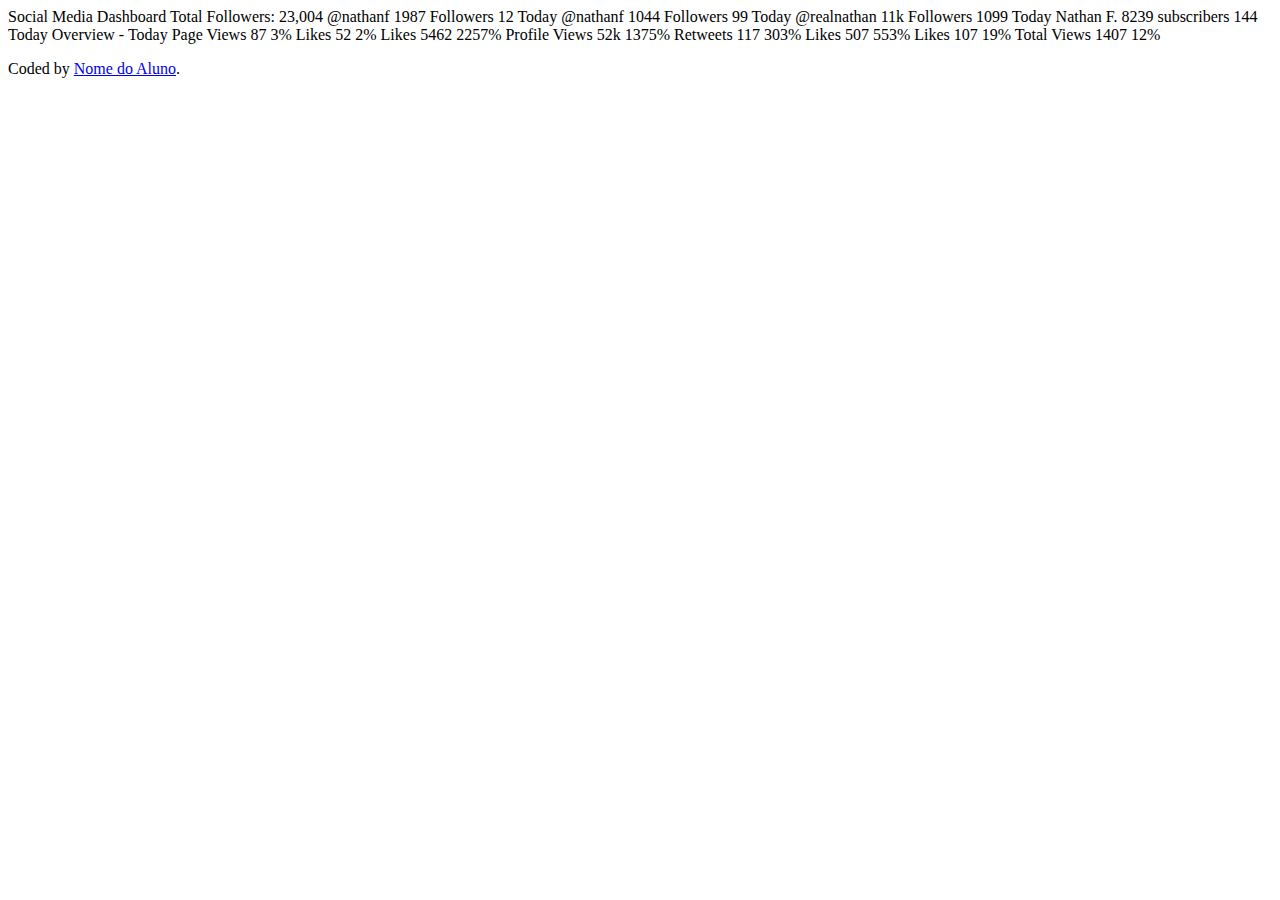
==== pagina-dashboard-social-media/index.html @ 9430ecaa "projeto" ====
<!DOCTYPE html>
<html lang="en">

<head>
  <meta charset="UTF-8">
  <meta name="viewport" content="width=device-width, initial-scale=1.0">
  <!-- displays site properly based on user's device -->

  <link rel="icon" type="image/png" sizes="32x32" href="./images/favicon-32x32.png">
 
  <title>Social Media Dashboard</title>


</head>

<body>
  Social Media Dashboard
  Total Followers: 23,004

  @nathanf
  1987
  Followers
  12 Today
  @nathanf
  1044
  Followers
  99 Today
  @realnathan
              
  11k
  Followers
  1099 Today

  Nathan F.
  8239
  subscribers
  144 Today
            
  Overview - Today

  Page Views
  87
  3%
    
  Likes
  52
  2%

  Likes
  5462
  2257%

  Profile Views
  52k
  1375%

  Retweets
  117
  303%

  Likes
  507
  553%

  Likes
  107
  19%
                
  Total Views
  1407
  12%

  <footer>
    <p class="attribution">
      Coded by <a href="#">Nome do Aluno</a>.
    </p>
  </footer>

</body>

</html>
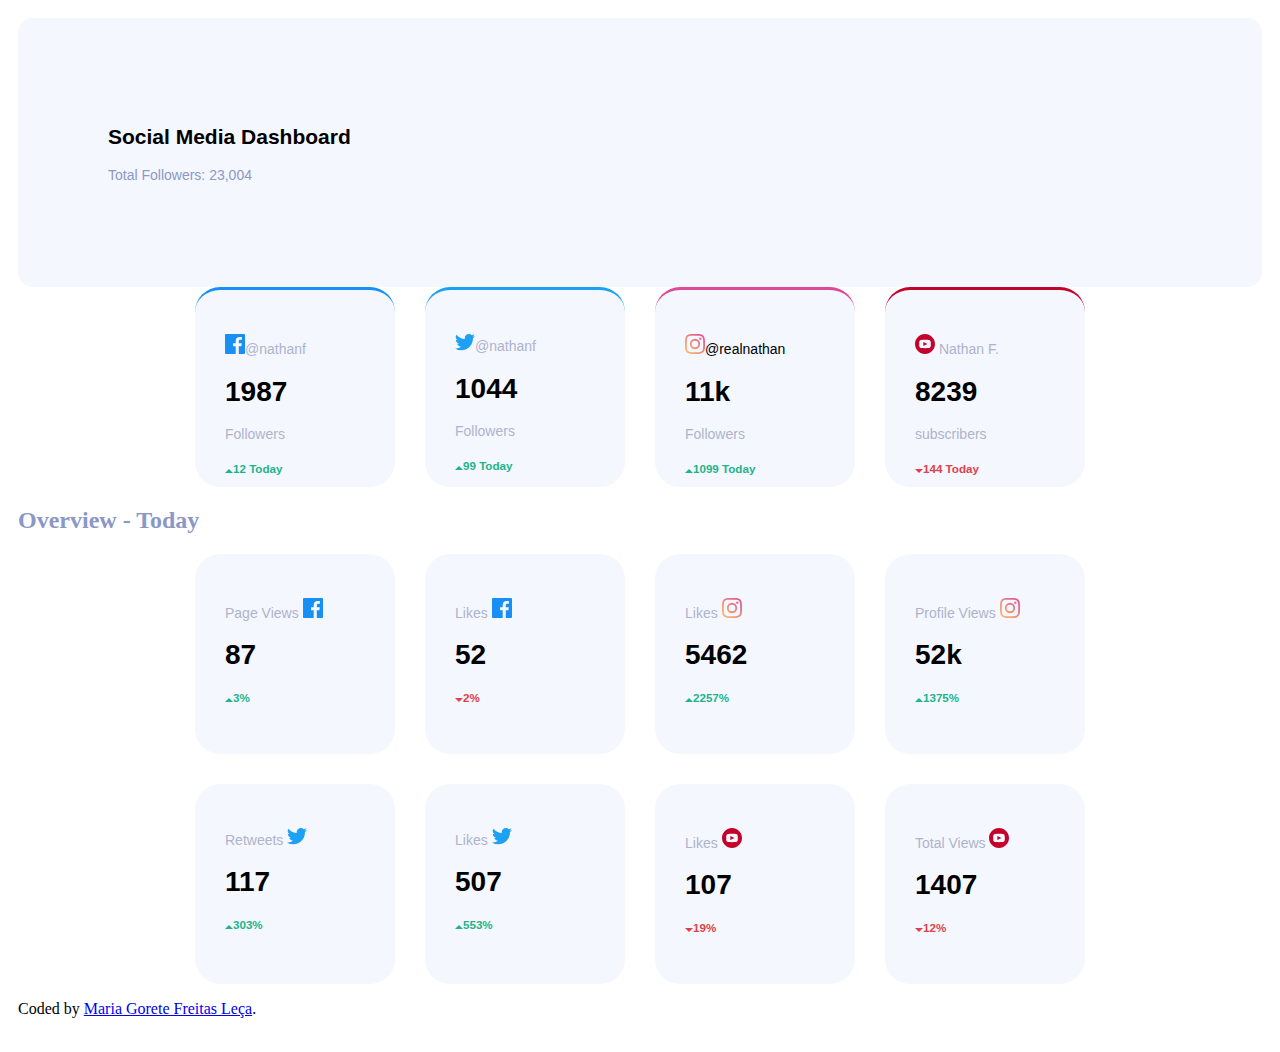
==== commit c6b51e2b: "final" ====
--- a/pagina-dashboard-social-media/index.html
+++ b/pagina-dashboard-social-media/index.html
@@ -14,68 +14,248 @@
 </head>
 
 <body>
-  Social Media Dashboard
-  Total Followers: 23,004
-
-  @nathanf
-  1987
-  Followers
-  12 Today
-  @nathanf
-  1044
-  Followers
-  99 Today
-  @realnathan
-              
-  11k
-  Followers
-  1099 Today
-
-  Nathan F.
-  8239
-  subscribers
-  144 Today
-            
-  Overview - Today
-
-  Page Views
-  87
-  3%
-    
-  Likes
-  52
-  2%
-
-  Likes
-  5462
-  2257%
-
-  Profile Views
-  52k
-  1375%
-
-  Retweets
-  117
-  303%
-
-  Likes
-  507
-  553%
-
-  Likes
-  107
-  19%
-                
-  Total Views
-  1407
-  12%
-
+  <header class="header">
+    <h2 class="heading-2 heading-2--dark">Social Media Dashboard</h2>
+    <p class="title"> Total Followers: 23,004</p>
+ </header>
+  <div class="container">
+    
+      <div class="itens itens--1">
+        <p class="paragrafo"><svg xmlns="http://www.w3.org/2000/svg" width="20" height="20"><path fill="#178FF5" d="M18.896 0H1.104C.494 0 0 .494 0 1.104v17.793C0 19.506.494 20 1.104 20h9.58v-7.745H8.076V9.237h2.606V7.01c0-2.583 1.578-3.99 3.883-3.99 1.104 0 2.052.082 2.329.119v2.7h-1.598c-1.254 0-1.496.597-1.496 1.47v1.928h2.989l-.39 3.018h-2.6V20h5.098c.608 0 1.102-.494 1.102-1.104V1.104C20 .494 19.506 0 18.896 0z"/></svg>@nathanf</p>
+        <h1>1987</h1>
+        <p class="paragrafo">Followers</p>
+        <h5 class="positivo"><svg xmlns="http://www.w3.org/2000/svg" width="8" height="4"><path fill="#1EB589" fill-rule="evenodd" d="M0 4l4-4 4 4z"/></svg>12 Today</h5>
+      </div>
+
+      <div class="itens itens--2">
+        <p class="paragrafo"><svg xmlns="http://www.w3.org/2000/svg" width="20" height="17"><path fill="#1DA1F2" d="M20 1.924a8.192 8.192 0 01-2.357.646A4.11 4.11 0 0019.448.3a8.22 8.22 0 01-2.606.996A4.096 4.096 0 0013.847 0c-2.65 0-4.596 2.472-3.998 5.037A11.648 11.648 0 011.392.752a4.109 4.109 0 001.27 5.478 4.086 4.086 0 01-1.858-.513C.76 7.616 2.122 9.395 4.095 9.79a4.113 4.113 0 01-1.853.07 4.106 4.106 0 003.833 2.849A8.25 8.25 0 010 14.41a11.616 11.616 0 006.29 1.843c7.618 0 11.922-6.434 11.663-12.205A8.354 8.354 0 0020 1.924z"/></svg>@nathanf</p>
+        <h1>1044</h1>
+        <p class="paragrafo">Followers</p>
+        <h5 class="positivo"><svg xmlns="http://www.w3.org/2000/svg" width="8" height="4"><path fill="#1EB589" fill-rule="evenodd" d="M0 4l4-4 4 4z"/></svg>99 Today</h5>
+      </div>
+
+      <div class="itens itens--3">
+        <p><svg xmlns="http://www.w3.org/2000/svg" width="20" height="20"><defs><linearGradient id="a" x1="100%" x2="0%" y1="0%" y2="100%"><stop offset="0%" stop-color="#DF4896"/><stop offset="50.913%" stop-color="#EE877E"/><stop offset="100%" stop-color="#FDC366"/></linearGradient></defs><path fill="url(#a)" d="M10 1.802c2.67 0 2.987.01 4.042.059 2.71.123 3.975 1.409 4.099 4.099.048 1.054.057 1.37.057 4.04 0 2.672-.01 2.988-.057 4.042-.124 2.687-1.387 3.975-4.1 4.099-1.054.048-1.37.058-4.041.058-2.67 0-2.987-.01-4.04-.058-2.717-.124-3.977-1.416-4.1-4.1-.048-1.054-.058-1.37-.058-4.041 0-2.67.01-2.986.058-4.04.124-2.69 1.387-3.977 4.1-4.1 1.054-.048 1.37-.058 4.04-.058zM10 0C7.284 0 6.944.012 5.878.06 2.246.227.228 2.242.06 5.877.01 6.944 0 7.284 0 10s.012 3.057.06 4.123c.167 3.632 2.182 5.65 5.817 5.817 1.067.048 1.407.06 4.123.06s3.057-.012 4.123-.06c3.629-.167 5.652-2.182 5.816-5.817.05-1.066.061-1.407.061-4.123s-.012-3.056-.06-4.122C19.777 2.249 17.76.228 14.124.06 13.057.01 12.716 0 10 0zm0 4.865a5.135 5.135 0 100 10.27 5.135 5.135 0 000-10.27zm0 8.468a3.333 3.333 0 110-6.666 3.333 3.333 0 010 6.666zm5.338-9.87a1.2 1.2 0 100 2.4 1.2 1.2 0 000-2.4z"/></svg>@realnathan</p>
+        <h1>11k</h1>
+        <p class="paragrafo">Followers</p>
+        <h5 class="positivo"><svg xmlns="http://www.w3.org/2000/svg" width="8" height="4"><path fill="#1EB589" fill-rule="evenodd" d="M0 4l4-4 4 4z"/></svg>1099 Today</h5>
+      </div>
+
+      <div class="itens itens--4">
+        <p  class="paragrafo"><svg xmlns="http://www.w3.org/2000/svg" width="20" height="20"><path fill="#C4032B" d="M10 0C4.478 0 0 4.478 0 10c0 5.523 4.478 10 10 10 5.523 0 10-4.477 10-10 0-5.522-4.477-10-10-10zm3.7 14.077c-1.75.12-5.652.12-7.402 0-1.896-.13-2.117-1.059-2.131-4.077.014-3.024.237-3.947 2.131-4.077 1.75-.12 5.652-.12 7.403 0 1.897.13 2.117 1.059 2.132 4.077-.015 3.024-.237 3.947-2.132 4.077zM8.334 8.048l4.098 1.949-4.098 1.955V8.048z"/></svg> Nathan F.</p>
+        <h1>8239</h1>
+        <p class="paragrafo">subscribers</p>
+        <h5 class="negativo"><svg xmlns="http://www.w3.org/2000/svg" width="8" height="4"><path fill="#DC414C" fill-rule="evenodd" d="M0 0l4 4 4-4z"/></svg>144 Today</h5>
+      </div>
+    
+  </div>
+  <h2 class="title"> Overview - Today</h2>
+  <div class="container-gird">
+    <div class="itens iten-1">
+      <p class="paragrafo">Page Views
+        <svg xmlns="http://www.w3.org/2000/svg" width="20" height="20"><path fill="#178FF5" d="M18.896 0H1.104C.494 0 0 .494 0 1.104v17.793C0 19.506.494 20 1.104 20h9.58v-7.745H8.076V9.237h2.606V7.01c0-2.583 1.578-3.99 3.883-3.99 1.104 0 2.052.082 2.329.119v2.7h-1.598c-1.254 0-1.496.597-1.496 1.47v1.928h2.989l-.39 3.018h-2.6V20h5.098c.608 0 1.102-.494 1.102-1.104V1.104C20 .494 19.506 0 18.896 0z"/></svg></p>
+      <h1>  87</h1>
+      <h5 class="positivo"><svg xmlns="http://www.w3.org/2000/svg" width="8" height="4"><path fill="#1EB589" fill-rule="evenodd" d="M0 4l4-4 4 4z"/></svg>3%</h5>
+    </div>
+    <div class="itens iten-2">
+      <p class="paragrafo">Likes   <svg xmlns="http://www.w3.org/2000/svg" width="20" height="20"><path fill="#178FF5" d="M18.896 0H1.104C.494 0 0 .494 0 1.104v17.793C0 19.506.494 20 1.104 20h9.58v-7.745H8.076V9.237h2.606V7.01c0-2.583 1.578-3.99 3.883-3.99 1.104 0 2.052.082 2.329.119v2.7h-1.598c-1.254 0-1.496.597-1.496 1.47v1.928h2.989l-.39 3.018h-2.6V20h5.098c.608 0 1.102-.494 1.102-1.104V1.104C20 .494 19.506 0 18.896 0z"/></svg></p>
+      <h1>52</h1>
+      <h5 class="negativo"><svg xmlns="http://www.w3.org/2000/svg" width="8" height="4"><path fill="#DC414C" fill-rule="evenodd" d="M0 0l4 4 4-4z"/></svg>2%</h5>
+    </div>
+    <div class="itens iten-3">
+      <p class="paragrafo">Likes   <svg xmlns="http://www.w3.org/2000/svg" width="20" height="20"><defs><linearGradient id="a" x1="100%" x2="0%" y1="0%" y2="100%"><stop offset="0%" stop-color="#DF4896"/><stop offset="50.913%" stop-color="#EE877E"/><stop offset="100%" stop-color="#FDC366"/></linearGradient></defs><path fill="url(#a)" d="M10 1.802c2.67 0 2.987.01 4.042.059 2.71.123 3.975 1.409 4.099 4.099.048 1.054.057 1.37.057 4.04 0 2.672-.01 2.988-.057 4.042-.124 2.687-1.387 3.975-4.1 4.099-1.054.048-1.37.058-4.041.058-2.67 0-2.987-.01-4.04-.058-2.717-.124-3.977-1.416-4.1-4.1-.048-1.054-.058-1.37-.058-4.041 0-2.67.01-2.986.058-4.04.124-2.69 1.387-3.977 4.1-4.1 1.054-.048 1.37-.058 4.04-.058zM10 0C7.284 0 6.944.012 5.878.06 2.246.227.228 2.242.06 5.877.01 6.944 0 7.284 0 10s.012 3.057.06 4.123c.167 3.632 2.182 5.65 5.817 5.817 1.067.048 1.407.06 4.123.06s3.057-.012 4.123-.06c3.629-.167 5.652-2.182 5.816-5.817.05-1.066.061-1.407.061-4.123s-.012-3.056-.06-4.122C19.777 2.249 17.76.228 14.124.06 13.057.01 12.716 0 10 0zm0 4.865a5.135 5.135 0 100 10.27 5.135 5.135 0 000-10.27zm0 8.468a3.333 3.333 0 110-6.666 3.333 3.333 0 010 6.666zm5.338-9.87a1.2 1.2 0 100 2.4 1.2 1.2 0 000-2.4z"/></svg></p>
+      <h1>5462</h1>
+      <h5 class="positivo"><svg xmlns="http://www.w3.org/2000/svg" width="8" height="4"><path fill="#1EB589" fill-rule="evenodd" d="M0 4l4-4 4 4z"/></svg>2257%</h5>
+    </div>
+    <div class="itens iten-4">
+      <p class="paragrafo">Profile Views   <svg xmlns="http://www.w3.org/2000/svg" width="20" height="20"><defs><linearGradient id="a" x1="100%" x2="0%" y1="0%" y2="100%"><stop offset="0%" stop-color="#DF4896"/><stop offset="50.913%" stop-color="#EE877E"/><stop offset="100%" stop-color="#FDC366"/></linearGradient></defs><path fill="url(#a)" d="M10 1.802c2.67 0 2.987.01 4.042.059 2.71.123 3.975 1.409 4.099 4.099.048 1.054.057 1.37.057 4.04 0 2.672-.01 2.988-.057 4.042-.124 2.687-1.387 3.975-4.1 4.099-1.054.048-1.37.058-4.041.058-2.67 0-2.987-.01-4.04-.058-2.717-.124-3.977-1.416-4.1-4.1-.048-1.054-.058-1.37-.058-4.041 0-2.67.01-2.986.058-4.04.124-2.69 1.387-3.977 4.1-4.1 1.054-.048 1.37-.058 4.04-.058zM10 0C7.284 0 6.944.012 5.878.06 2.246.227.228 2.242.06 5.877.01 6.944 0 7.284 0 10s.012 3.057.06 4.123c.167 3.632 2.182 5.65 5.817 5.817 1.067.048 1.407.06 4.123.06s3.057-.012 4.123-.06c3.629-.167 5.652-2.182 5.816-5.817.05-1.066.061-1.407.061-4.123s-.012-3.056-.06-4.122C19.777 2.249 17.76.228 14.124.06 13.057.01 12.716 0 10 0zm0 4.865a5.135 5.135 0 100 10.27 5.135 5.135 0 000-10.27zm0 8.468a3.333 3.333 0 110-6.666 3.333 3.333 0 010 6.666zm5.338-9.87a1.2 1.2 0 100 2.4 1.2 1.2 0 000-2.4z"/></svg></p>
+      <h1>52k</h1>
+      <h5 class="positivo"><svg xmlns="http://www.w3.org/2000/svg" width="8" height="4"><path fill="#1EB589" fill-rule="evenodd" d="M0 4l4-4 4 4z"/></svg>1375%</h5>
+    </div>
+    <div class="itens iten-5">
+      <p class="paragrafo">Retweets   <svg xmlns="http://www.w3.org/2000/svg" width="20" height="17"><path fill="#1DA1F2" d="M20 1.924a8.192 8.192 0 01-2.357.646A4.11 4.11 0 0019.448.3a8.22 8.22 0 01-2.606.996A4.096 4.096 0 0013.847 0c-2.65 0-4.596 2.472-3.998 5.037A11.648 11.648 0 011.392.752a4.109 4.109 0 001.27 5.478 4.086 4.086 0 01-1.858-.513C.76 7.616 2.122 9.395 4.095 9.79a4.113 4.113 0 01-1.853.07 4.106 4.106 0 003.833 2.849A8.25 8.25 0 010 14.41a11.616 11.616 0 006.29 1.843c7.618 0 11.922-6.434 11.663-12.205A8.354 8.354 0 0020 1.924z"/></svg></p>
+      <h1>117</h1>
+      <h5 class="positivo"><svg xmlns="http://www.w3.org/2000/svg" width="8" height="4"><path fill="#1EB589" fill-rule="evenodd" d="M0 4l4-4 4 4z"/></svg>303%</h5>
+    </div>
+    <div class="itens iten-6">
+      <p class="paragrafo">Likes   <svg xmlns="http://www.w3.org/2000/svg" width="20" height="17"><path fill="#1DA1F2" d="M20 1.924a8.192 8.192 0 01-2.357.646A4.11 4.11 0 0019.448.3a8.22 8.22 0 01-2.606.996A4.096 4.096 0 0013.847 0c-2.65 0-4.596 2.472-3.998 5.037A11.648 11.648 0 011.392.752a4.109 4.109 0 001.27 5.478 4.086 4.086 0 01-1.858-.513C.76 7.616 2.122 9.395 4.095 9.79a4.113 4.113 0 01-1.853.07 4.106 4.106 0 003.833 2.849A8.25 8.25 0 010 14.41a11.616 11.616 0 006.29 1.843c7.618 0 11.922-6.434 11.663-12.205A8.354 8.354 0 0020 1.924z"/></svg></p>
+      <h1>507</h1>
+      <h5 class="positivo"><svg xmlns="http://www.w3.org/2000/svg" width="8" height="4"><path fill="#1EB589" fill-rule="evenodd" d="M0 4l4-4 4 4z"/></svg>553%</h5>
+    </div>
+    <div class="itens iten-7">
+      <p class="paragrafo">Likes   <svg xmlns="http://www.w3.org/2000/svg" width="20" height="20"><path fill="#C4032B" d="M10 0C4.478 0 0 4.478 0 10c0 5.523 4.478 10 10 10 5.523 0 10-4.477 10-10 0-5.522-4.477-10-10-10zm3.7 14.077c-1.75.12-5.652.12-7.402 0-1.896-.13-2.117-1.059-2.131-4.077.014-3.024.237-3.947 2.131-4.077 1.75-.12 5.652-.12 7.403 0 1.897.13 2.117 1.059 2.132 4.077-.015 3.024-.237 3.947-2.132 4.077zM8.334 8.048l4.098 1.949-4.098 1.955V8.048z"/></svg></p>
+      <h1>107</h1>
+      <h5 class="negativo"><svg xmlns="http://www.w3.org/2000/svg" width="8" height="4"><path fill="#DC414C" fill-rule="evenodd" d="M0 0l4 4 4-4z"/></svg>19%</h5>
+    </div>
+    <div class="itens iten-8">
+      <p class="paragrafo">Total Views   <svg xmlns="http://www.w3.org/2000/svg" width="20" height="20"><path fill="#C4032B" d="M10 0C4.478 0 0 4.478 0 10c0 5.523 4.478 10 10 10 5.523 0 10-4.477 10-10 0-5.522-4.477-10-10-10zm3.7 14.077c-1.75.12-5.652.12-7.402 0-1.896-.13-2.117-1.059-2.131-4.077.014-3.024.237-3.947 2.131-4.077 1.75-.12 5.652-.12 7.403 0 1.897.13 2.117 1.059 2.132 4.077-.015 3.024-.237 3.947-2.132 4.077zM8.334 8.048l4.098 1.949-4.098 1.955V8.048z"/></svg></p>
+      <h1>1407</h1>
+      <h5 class="negativo"><svg xmlns="http://www.w3.org/2000/svg" width="8" height="4"><path fill="#DC414C" fill-rule="evenodd" d="M0 0l4 4 4-4z"/></svg>12%</h5>
+    </div>
+  </div>
+  
   <footer>
     <p class="attribution">
-      Coded by <a href="#">Nome do Aluno</a>.
+      Coded by <a href="#">Maria Gorete Freitas Leça</a>.
     </p>
   </footer>
-
+  <style>
+    body{
+  
+      padding: 10px;
+      justify-content: center;
+      align-items: center;
+    }
+    .header {
+      background-color:  hsl(225, 100%, 98%);
+      padding: 90px ;
+      font-family: "Barlow Semi Condensed", sans-serif;
+      font-size: 14px;
+      border-radius: 15px;
+    }
+    
+
+    .container{
+   
+      display: grid;
+      justify-content: center;
+      grid-template-rows: repeat(1, 200px);
+      grid-template-columns: repeat(4, 200px);
+
+      grid-row-gap: 30px;
+      grid-column-gap: 30px;
+
+      
+    }
+
+    .itens{
+      padding: 30px ;
+      font-family: "Barlow Semi Condensed", sans-serif;
+      font-size: 14px;
+      border-radius: 25px;
+     
+    }
+    .itens--1{
+      background-color:hsl(225, 100%, 98%) ;
+      border-top: 3px solid hsl(208, 92%, 53%);
+      
+
+      grid-row: 1/2;
+      grid-column:1/2;
+    }
+
+    .itens--2{
+      background-color:hsl(225, 100%, 98%) ;
+      border-top: 3px solid hsl(203, 89%, 53%);
+      grid-row: 1/2;
+      grid-column:2/3;
+    }
+
+    .itens--3{
+      background-color:hsl(225, 100%, 98%) ;
+      border-top: 3px solid   hsl(329, 70%, 58%) ;
+      
+      grid-row: 1/ 2;
+      grid-column: 3/4;
+    }
+
+    .itens--4{
+      background-color:hsl(225, 100%, 98%) ;
+      border-top: 3px solid hsl(348, 97%, 39%);
+      grid-row: 1/2;
+      grid-column: 4/5;
+    }
+
+    .container-gird{
+     
+      display: grid;
+      justify-content: center;
+      grid-template-rows: repeat(2, 200px);
+      grid-template-columns: repeat(4, 200px);
+
+      grid-row-gap: 30px;
+      grid-column-gap: 30px;
+
+     
+    }
+
+    .iten-1{
+      background-color: hsl(225, 100%, 98%) ;
+
+      grid-row: 1/2;
+      grid-column:1/2;
+    }
+
+    .iten-2{
+      background-color: hsl(225, 100%, 98%) ;
+
+      grid-row: 1/2;
+      grid-column:2/3;
+    }
+
+    .iten-3{
+      background-color: hsl(225, 100%, 98%) ;
+
+      grid-row: 1/ 2;
+      grid-column: 3/4;
+    }
+
+    .iten-4{
+      background-color: hsl(225, 100%, 98%) ;
+
+      grid-row: 1/ 2;
+      grid-column: 4/5;
+    }
+
+    .iten-5{
+      background-color: hsl(225, 100%, 98%) ;
+
+      grid-row: 2/ 3;
+      grid-column: 1/2;
+    }
+
+    .iten-6{
+      background-color: hsl(225, 100%, 98%) ;
+
+      grid-row: 2/ 3;
+      grid-column: 2/3;
+    }
+
+    .iten-7{
+      background-color: hsl(225, 100%, 98%) ;
+
+      grid-row: 2/ 3;
+      grid-column: 3/4;
+    }
+
+    .iten-8{
+      background-color: hsl(225, 100%, 98%) ;
+
+      grid-row: 2/ 3;
+      grid-column: 4/5;
+    }
+
+.negativo{
+  color:hsl(356, 69%, 56%);
+}
+.positivo{
+  color: hsl(163, 72%, 41%);
+}
+.title{
+  color:  hsl(228, 34%, 66%) ;
+  
+}
+.paragrafo{
+  color: hsl(230, 22%, 74%);
+}
+
+
+
+
+
+    
+
+</style>
 </body>
 
 </html>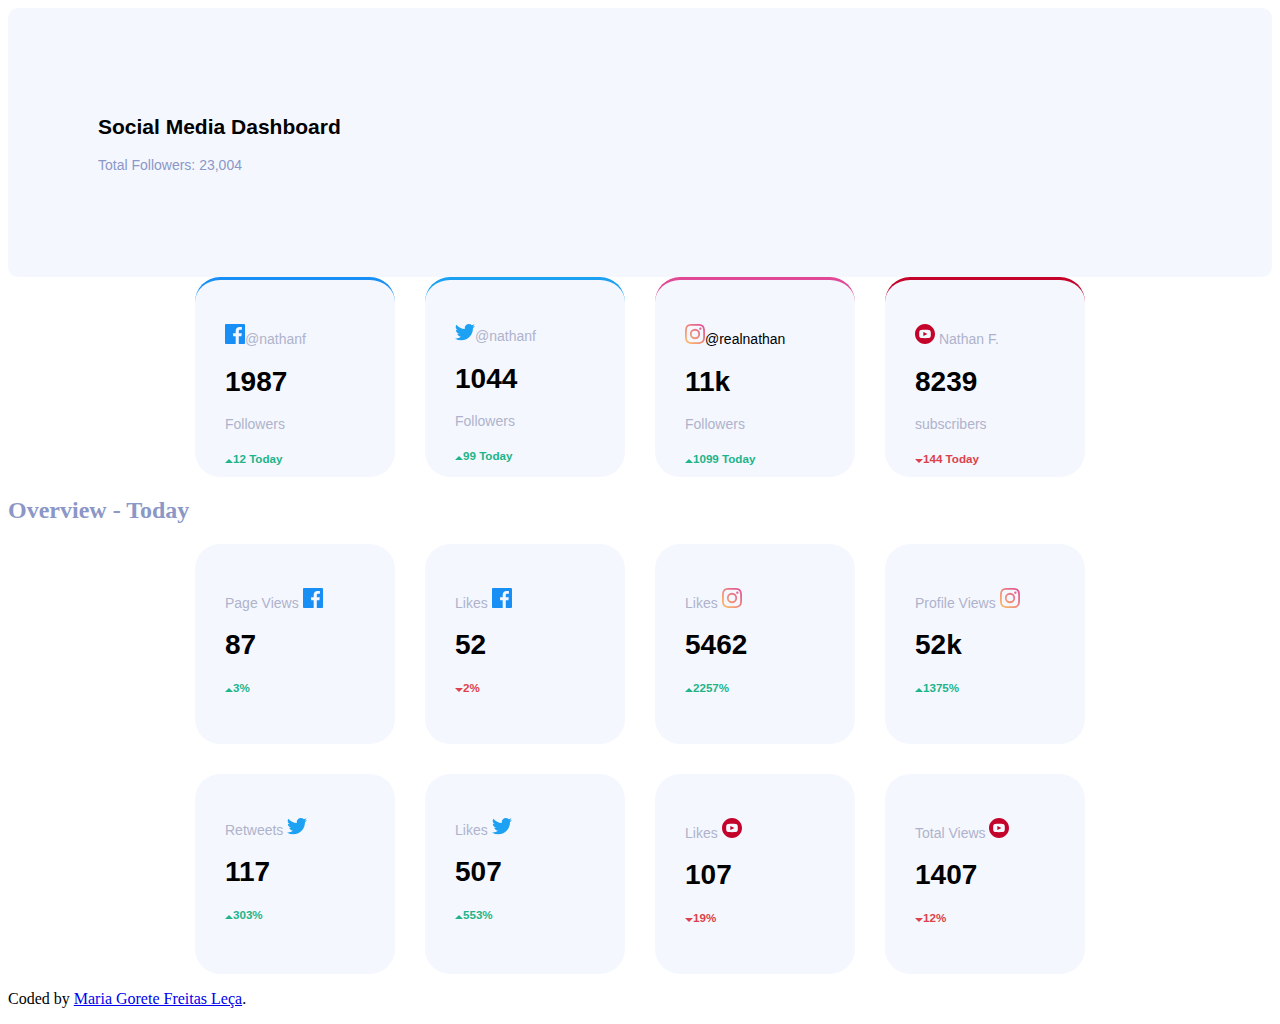
==== commit 33af21aa: "Add files via upload" ====
--- a/pagina-dashboard-social-media/index.html
+++ b/pagina-dashboard-social-media/index.html
@@ -51,6 +51,7 @@
   </div>
   <h2 class="title"> Overview - Today</h2>
   <div class="container-gird">
+    
     <div class="itens iten-1">
       <p class="paragrafo">Page Views
         <svg xmlns="http://www.w3.org/2000/svg" width="20" height="20"><path fill="#178FF5" d="M18.896 0H1.104C.494 0 0 .494 0 1.104v17.793C0 19.506.494 20 1.104 20h9.58v-7.745H8.076V9.237h2.606V7.01c0-2.583 1.578-3.99 3.883-3.99 1.104 0 2.052.082 2.329.119v2.7h-1.598c-1.254 0-1.496.597-1.496 1.47v1.928h2.989l-.39 3.018h-2.6V20h5.098c.608 0 1.102-.494 1.102-1.104V1.104C20 .494 19.506 0 18.896 0z"/></svg></p>
@@ -100,18 +101,13 @@
     </p>
   </footer>
   <style>
-    body{
-  
-      padding: 10px;
-      justify-content: center;
-      align-items: center;
-    }
+    
     .header {
       background-color:  hsl(225, 100%, 98%);
       padding: 90px ;
       font-family: "Barlow Semi Condensed", sans-serif;
       font-size: 14px;
-      border-radius: 15px;
+      border-radius: 10px;
     }
     
 
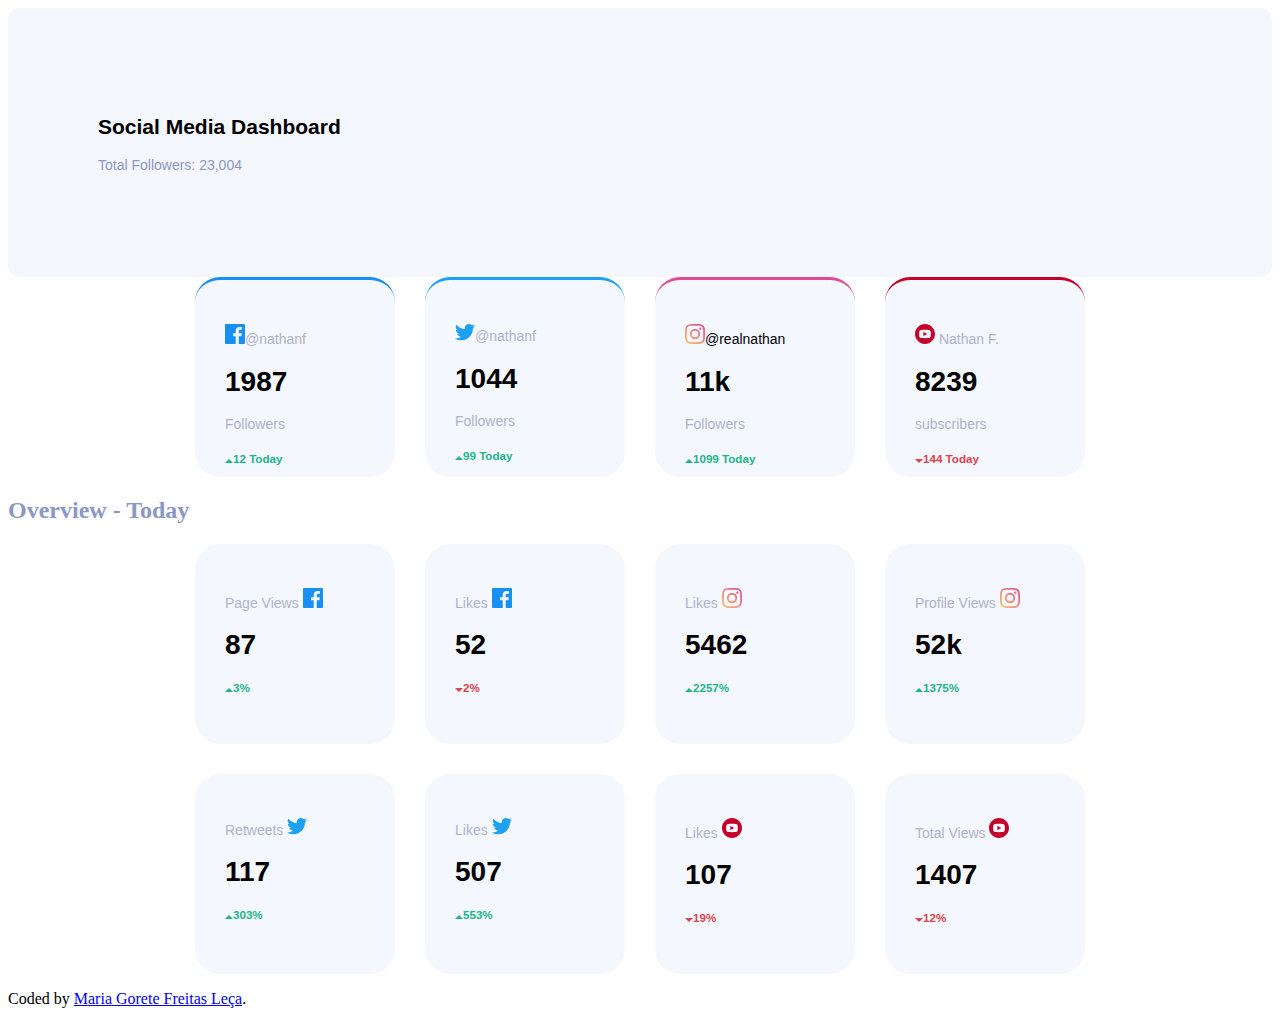
==== commit c706a28a: "final" ====
--- a/pagina-dashboard-social-media/index.html
+++ b/pagina-dashboard-social-media/index.html
@@ -107,7 +107,7 @@
       padding: 90px ;
       font-family: "Barlow Semi Condensed", sans-serif;
       font-size: 14px;
-      border-radius: 10px;
+      border-radius: 12px;
     }
     
 
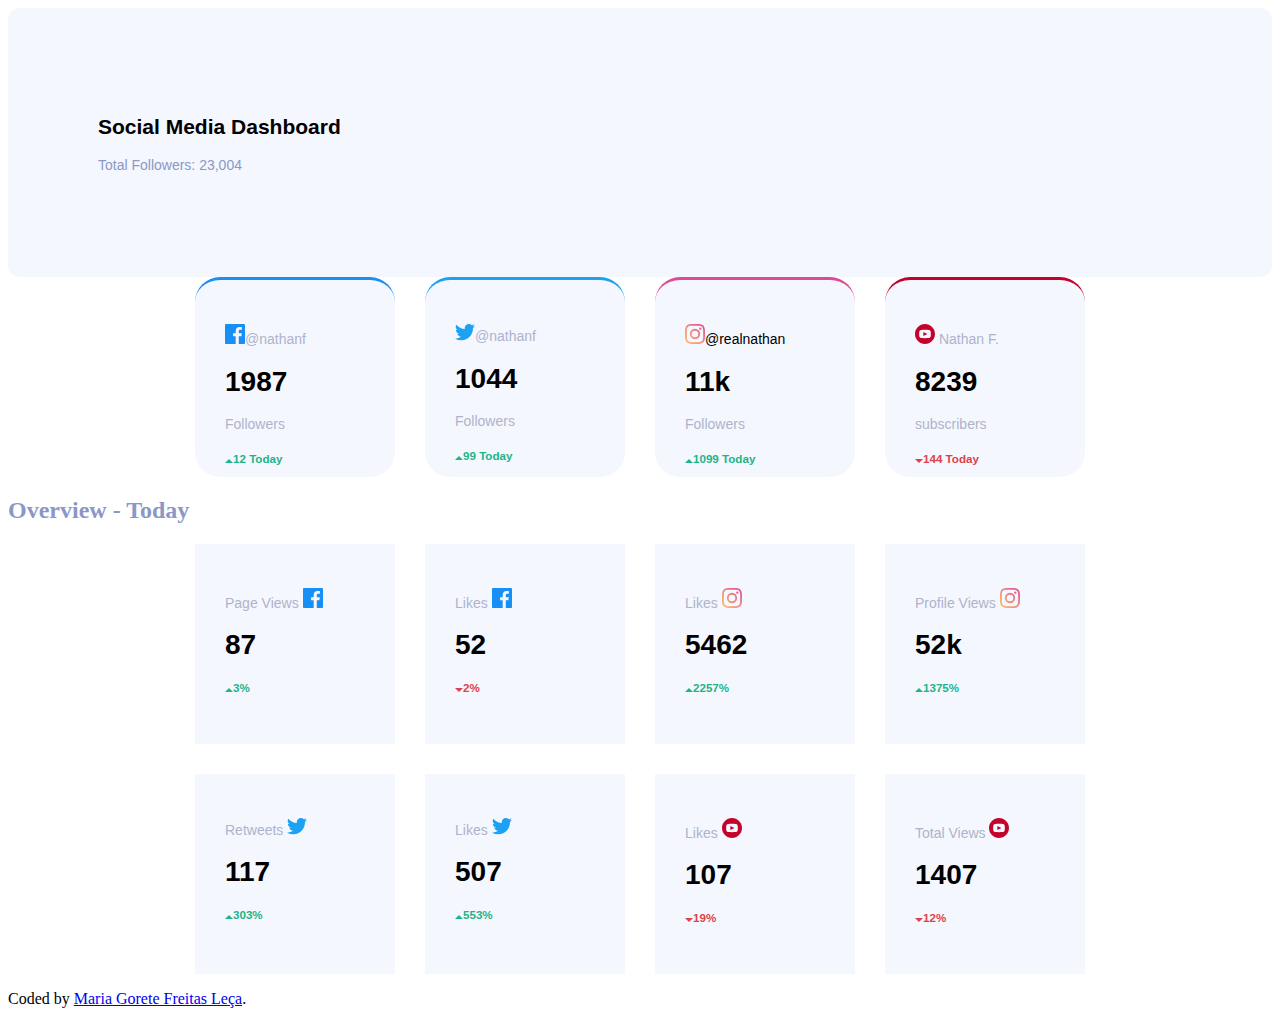
==== commit 58c9ee0a: "final" ====
--- a/pagina-dashboard-social-media/index.html
+++ b/pagina-dashboard-social-media/index.html
@@ -52,43 +52,43 @@
   <h2 class="title"> Overview - Today</h2>
   <div class="container-gird">
     
-    <div class="itens iten-1">
+    <div class="iten iten-1">
       <p class="paragrafo">Page Views
         <svg xmlns="http://www.w3.org/2000/svg" width="20" height="20"><path fill="#178FF5" d="M18.896 0H1.104C.494 0 0 .494 0 1.104v17.793C0 19.506.494 20 1.104 20h9.58v-7.745H8.076V9.237h2.606V7.01c0-2.583 1.578-3.99 3.883-3.99 1.104 0 2.052.082 2.329.119v2.7h-1.598c-1.254 0-1.496.597-1.496 1.47v1.928h2.989l-.39 3.018h-2.6V20h5.098c.608 0 1.102-.494 1.102-1.104V1.104C20 .494 19.506 0 18.896 0z"/></svg></p>
       <h1>  87</h1>
       <h5 class="positivo"><svg xmlns="http://www.w3.org/2000/svg" width="8" height="4"><path fill="#1EB589" fill-rule="evenodd" d="M0 4l4-4 4 4z"/></svg>3%</h5>
     </div>
-    <div class="itens iten-2">
+    <div class="iten iten-2">
       <p class="paragrafo">Likes   <svg xmlns="http://www.w3.org/2000/svg" width="20" height="20"><path fill="#178FF5" d="M18.896 0H1.104C.494 0 0 .494 0 1.104v17.793C0 19.506.494 20 1.104 20h9.58v-7.745H8.076V9.237h2.606V7.01c0-2.583 1.578-3.99 3.883-3.99 1.104 0 2.052.082 2.329.119v2.7h-1.598c-1.254 0-1.496.597-1.496 1.47v1.928h2.989l-.39 3.018h-2.6V20h5.098c.608 0 1.102-.494 1.102-1.104V1.104C20 .494 19.506 0 18.896 0z"/></svg></p>
       <h1>52</h1>
       <h5 class="negativo"><svg xmlns="http://www.w3.org/2000/svg" width="8" height="4"><path fill="#DC414C" fill-rule="evenodd" d="M0 0l4 4 4-4z"/></svg>2%</h5>
     </div>
-    <div class="itens iten-3">
+    <div class="iten iten-3">
       <p class="paragrafo">Likes   <svg xmlns="http://www.w3.org/2000/svg" width="20" height="20"><defs><linearGradient id="a" x1="100%" x2="0%" y1="0%" y2="100%"><stop offset="0%" stop-color="#DF4896"/><stop offset="50.913%" stop-color="#EE877E"/><stop offset="100%" stop-color="#FDC366"/></linearGradient></defs><path fill="url(#a)" d="M10 1.802c2.67 0 2.987.01 4.042.059 2.71.123 3.975 1.409 4.099 4.099.048 1.054.057 1.37.057 4.04 0 2.672-.01 2.988-.057 4.042-.124 2.687-1.387 3.975-4.1 4.099-1.054.048-1.37.058-4.041.058-2.67 0-2.987-.01-4.04-.058-2.717-.124-3.977-1.416-4.1-4.1-.048-1.054-.058-1.37-.058-4.041 0-2.67.01-2.986.058-4.04.124-2.69 1.387-3.977 4.1-4.1 1.054-.048 1.37-.058 4.04-.058zM10 0C7.284 0 6.944.012 5.878.06 2.246.227.228 2.242.06 5.877.01 6.944 0 7.284 0 10s.012 3.057.06 4.123c.167 3.632 2.182 5.65 5.817 5.817 1.067.048 1.407.06 4.123.06s3.057-.012 4.123-.06c3.629-.167 5.652-2.182 5.816-5.817.05-1.066.061-1.407.061-4.123s-.012-3.056-.06-4.122C19.777 2.249 17.76.228 14.124.06 13.057.01 12.716 0 10 0zm0 4.865a5.135 5.135 0 100 10.27 5.135 5.135 0 000-10.27zm0 8.468a3.333 3.333 0 110-6.666 3.333 3.333 0 010 6.666zm5.338-9.87a1.2 1.2 0 100 2.4 1.2 1.2 0 000-2.4z"/></svg></p>
       <h1>5462</h1>
       <h5 class="positivo"><svg xmlns="http://www.w3.org/2000/svg" width="8" height="4"><path fill="#1EB589" fill-rule="evenodd" d="M0 4l4-4 4 4z"/></svg>2257%</h5>
     </div>
-    <div class="itens iten-4">
+    <div class="iten iten-4">
       <p class="paragrafo">Profile Views   <svg xmlns="http://www.w3.org/2000/svg" width="20" height="20"><defs><linearGradient id="a" x1="100%" x2="0%" y1="0%" y2="100%"><stop offset="0%" stop-color="#DF4896"/><stop offset="50.913%" stop-color="#EE877E"/><stop offset="100%" stop-color="#FDC366"/></linearGradient></defs><path fill="url(#a)" d="M10 1.802c2.67 0 2.987.01 4.042.059 2.71.123 3.975 1.409 4.099 4.099.048 1.054.057 1.37.057 4.04 0 2.672-.01 2.988-.057 4.042-.124 2.687-1.387 3.975-4.1 4.099-1.054.048-1.37.058-4.041.058-2.67 0-2.987-.01-4.04-.058-2.717-.124-3.977-1.416-4.1-4.1-.048-1.054-.058-1.37-.058-4.041 0-2.67.01-2.986.058-4.04.124-2.69 1.387-3.977 4.1-4.1 1.054-.048 1.37-.058 4.04-.058zM10 0C7.284 0 6.944.012 5.878.06 2.246.227.228 2.242.06 5.877.01 6.944 0 7.284 0 10s.012 3.057.06 4.123c.167 3.632 2.182 5.65 5.817 5.817 1.067.048 1.407.06 4.123.06s3.057-.012 4.123-.06c3.629-.167 5.652-2.182 5.816-5.817.05-1.066.061-1.407.061-4.123s-.012-3.056-.06-4.122C19.777 2.249 17.76.228 14.124.06 13.057.01 12.716 0 10 0zm0 4.865a5.135 5.135 0 100 10.27 5.135 5.135 0 000-10.27zm0 8.468a3.333 3.333 0 110-6.666 3.333 3.333 0 010 6.666zm5.338-9.87a1.2 1.2 0 100 2.4 1.2 1.2 0 000-2.4z"/></svg></p>
       <h1>52k</h1>
       <h5 class="positivo"><svg xmlns="http://www.w3.org/2000/svg" width="8" height="4"><path fill="#1EB589" fill-rule="evenodd" d="M0 4l4-4 4 4z"/></svg>1375%</h5>
     </div>
-    <div class="itens iten-5">
+    <div class="iten iten-5">
       <p class="paragrafo">Retweets   <svg xmlns="http://www.w3.org/2000/svg" width="20" height="17"><path fill="#1DA1F2" d="M20 1.924a8.192 8.192 0 01-2.357.646A4.11 4.11 0 0019.448.3a8.22 8.22 0 01-2.606.996A4.096 4.096 0 0013.847 0c-2.65 0-4.596 2.472-3.998 5.037A11.648 11.648 0 011.392.752a4.109 4.109 0 001.27 5.478 4.086 4.086 0 01-1.858-.513C.76 7.616 2.122 9.395 4.095 9.79a4.113 4.113 0 01-1.853.07 4.106 4.106 0 003.833 2.849A8.25 8.25 0 010 14.41a11.616 11.616 0 006.29 1.843c7.618 0 11.922-6.434 11.663-12.205A8.354 8.354 0 0020 1.924z"/></svg></p>
       <h1>117</h1>
       <h5 class="positivo"><svg xmlns="http://www.w3.org/2000/svg" width="8" height="4"><path fill="#1EB589" fill-rule="evenodd" d="M0 4l4-4 4 4z"/></svg>303%</h5>
     </div>
-    <div class="itens iten-6">
+    <div class="iten iten-6">
       <p class="paragrafo">Likes   <svg xmlns="http://www.w3.org/2000/svg" width="20" height="17"><path fill="#1DA1F2" d="M20 1.924a8.192 8.192 0 01-2.357.646A4.11 4.11 0 0019.448.3a8.22 8.22 0 01-2.606.996A4.096 4.096 0 0013.847 0c-2.65 0-4.596 2.472-3.998 5.037A11.648 11.648 0 011.392.752a4.109 4.109 0 001.27 5.478 4.086 4.086 0 01-1.858-.513C.76 7.616 2.122 9.395 4.095 9.79a4.113 4.113 0 01-1.853.07 4.106 4.106 0 003.833 2.849A8.25 8.25 0 010 14.41a11.616 11.616 0 006.29 1.843c7.618 0 11.922-6.434 11.663-12.205A8.354 8.354 0 0020 1.924z"/></svg></p>
       <h1>507</h1>
       <h5 class="positivo"><svg xmlns="http://www.w3.org/2000/svg" width="8" height="4"><path fill="#1EB589" fill-rule="evenodd" d="M0 4l4-4 4 4z"/></svg>553%</h5>
     </div>
-    <div class="itens iten-7">
+    <div class="iten iten-7">
       <p class="paragrafo">Likes   <svg xmlns="http://www.w3.org/2000/svg" width="20" height="20"><path fill="#C4032B" d="M10 0C4.478 0 0 4.478 0 10c0 5.523 4.478 10 10 10 5.523 0 10-4.477 10-10 0-5.522-4.477-10-10-10zm3.7 14.077c-1.75.12-5.652.12-7.402 0-1.896-.13-2.117-1.059-2.131-4.077.014-3.024.237-3.947 2.131-4.077 1.75-.12 5.652-.12 7.403 0 1.897.13 2.117 1.059 2.132 4.077-.015 3.024-.237 3.947-2.132 4.077zM8.334 8.048l4.098 1.949-4.098 1.955V8.048z"/></svg></p>
       <h1>107</h1>
       <h5 class="negativo"><svg xmlns="http://www.w3.org/2000/svg" width="8" height="4"><path fill="#DC414C" fill-rule="evenodd" d="M0 0l4 4 4-4z"/></svg>19%</h5>
     </div>
-    <div class="itens iten-8">
+    <div class="iten iten-8">
       <p class="paragrafo">Total Views   <svg xmlns="http://www.w3.org/2000/svg" width="20" height="20"><path fill="#C4032B" d="M10 0C4.478 0 0 4.478 0 10c0 5.523 4.478 10 10 10 5.523 0 10-4.477 10-10 0-5.522-4.477-10-10-10zm3.7 14.077c-1.75.12-5.652.12-7.402 0-1.896-.13-2.117-1.059-2.131-4.077.014-3.024.237-3.947 2.131-4.077 1.75-.12 5.652-.12 7.403 0 1.897.13 2.117 1.059 2.132 4.077-.015 3.024-.237 3.947-2.132 4.077zM8.334 8.048l4.098 1.949-4.098 1.955V8.048z"/></svg></p>
       <h1>1407</h1>
       <h5 class="negativo"><svg xmlns="http://www.w3.org/2000/svg" width="8" height="4"><path fill="#DC414C" fill-rule="evenodd" d="M0 0l4 4 4-4z"/></svg>12%</h5>
@@ -174,6 +174,13 @@
 
      
     }
+    .iten{
+      padding: 30px ;
+      font-family: "Barlow Semi Condensed", sans-serif;
+      font-size: 14px;
+      border: 10px;
+     
+    }
 
     .iten-1{
       background-color: hsl(225, 100%, 98%) ;
